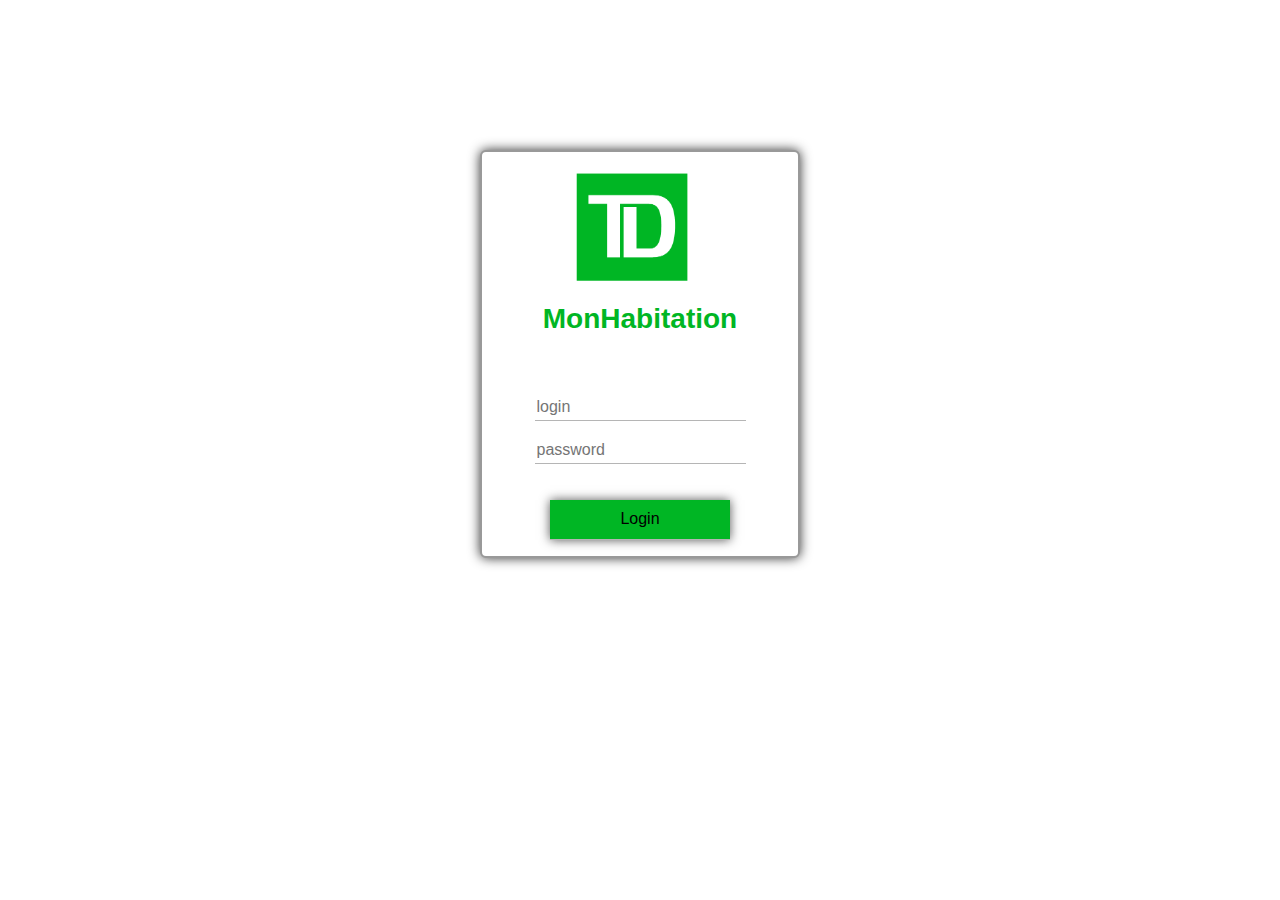
==== index.html @ 574670bf ":sparkles: :lipstick: Login page" ====
<!doctype html>
<html lang="en">
<!-- Meta tags -->
<meta http-equiv="Content-Type" content="text/html; charset=UTF-8" />
<meta name="viewport" content="width=device-width, initial-scale=1, shrink-to-fit=no">
<head>
  <title>TD MonHabitation</title>
  <!-- Links to 1)Bootstrap CSS - 2)Personal CSS -->
  <link rel="stylesheet" href="assets/css/bootstrap.min.css">
  <link rel="stylesheet" href="assets/css/bootstrap-grid.css">
  <link rel="stylesheet" type="text/css" media="all" href="assets/css/style.css"/>
</head>
<body>
  <!-- MAIN CONTENT -->
  <div class="login" id="login" style="display: block;">
    <form action="#">
      <div id="logo">
        <img src="assets/img/logoTD.png" width="150" height="150" alt="TD assurance" border="0">
      </div>
      <h3 id="title"><b>MonHabitation</b></h3>
      <div class="spacer"></div>
      <p><input type="text" required="required" placeholder="login"><br></p>
      <p><input type="text" required="required" placeholder="password"><br></p>
      <p> <input type="button" value="Login" id="btnLogin" onclick="">  </p>
    </form>
  </div>
</body>
</html>
---- assets/css/style.css ----
/* RESPONSIVE */
@media screen and (max-width: 320px) {
  html{
    width: 100%;
    margin:0;
    padding: 0;
  }
  body{
    margin:0;
    padding: 0;
  }
  .login{
    margin: 0px !important;
    vertical-align: top;
  }
}
/* FIN RESPONSIVE */
html{
  width: 100%;
  margin:0;
  padding: 0;
}
body{
  margin:0; padding: 0;
  background-position: center center;
  background-repeat: no-repeat;
  font-family: Arial;
  overflow: hidden;
}
input{
  border-bottom: 1px solid #b5b5b5;
  border-top: 0;
  border-left: 0;
  border-right: 0;
}
img{
  border: 0;
  text-align: center;
}
.spacer{
  height: 50px;
  background-color: #ffffff;
}
#logo{
  height: auto;
  padding-left: 75px;
  display: block;
  border: 0px;
  align-content: center;
}
.login{
  width: 320px;
  height: auto;
  margin: 150px auto;
  background-color: #FFFFFF;
  border-radius: 6px;
  border: 2px solid #999;
  box-shadow: 0 0 12px #333;
  display: block;
}
.profile{
  width: 75px;
  height: 75px;
  border-radius: 50px;
  margin: 0 auto;
  background-position: center center;
  background-size: cover;
  background-repeat: no-repeat;
  transition: all ease-in-out;
}
#username{
  width: 149px;
}
p{
  text-align: center;
}
#login{
  display: block;
}
#title{
  text-align: center;
  color: #00B624;
}
#btnLogin{
  margin-top:20px;
  width: 180px;
  height: 40px;
  outline: none;
  background-color: #00B624;
  box-shadow: 0 0 10px #555;
}
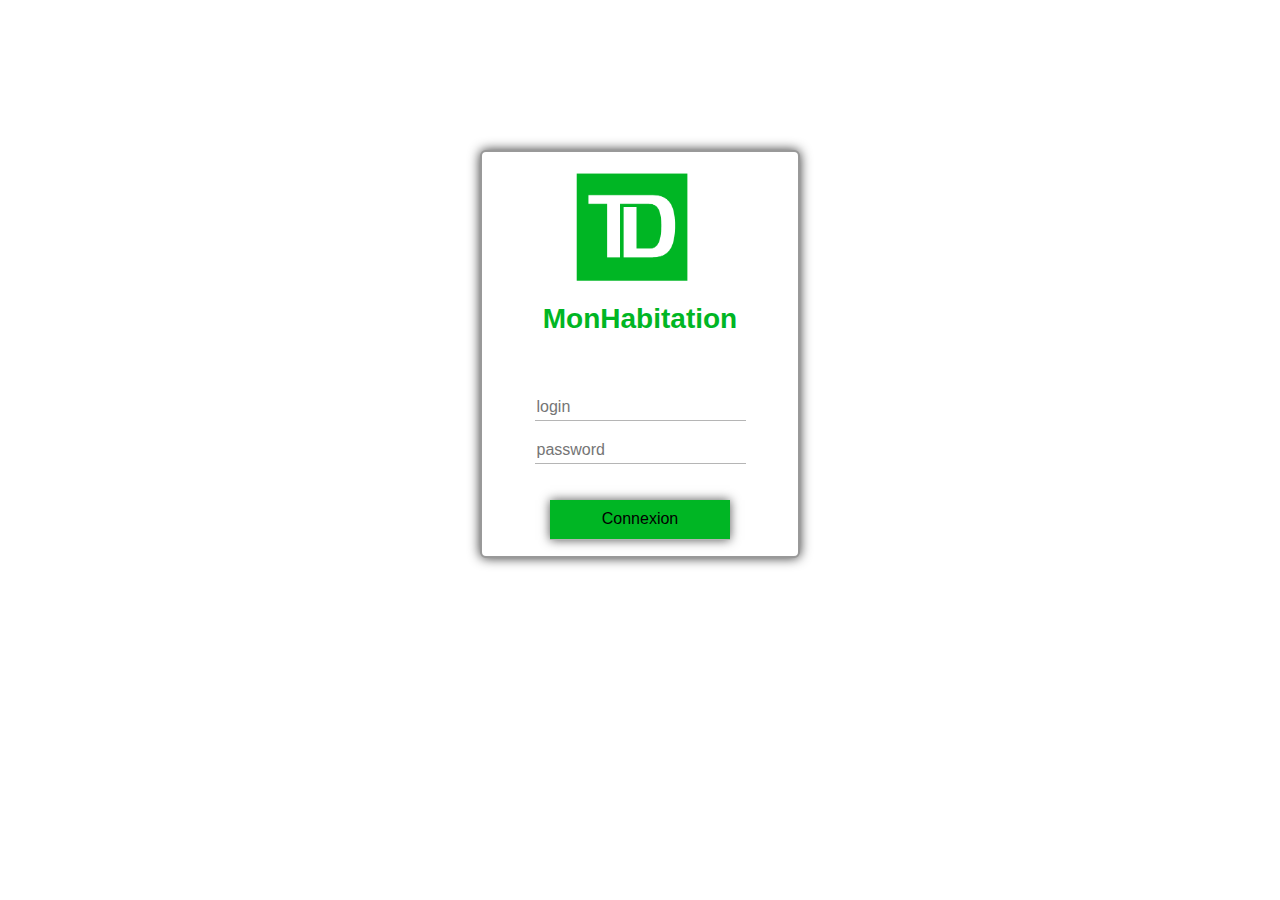
==== commit 9f47fffe: ":bug: Fixing form feature" ====
--- a/index.html
+++ b/index.html
@@ -13,7 +13,7 @@
 <body>
   <!-- MAIN CONTENT -->
   <div class="login" id="login" style="display: block;">
-    <form action="#">
+    <form action="page-accueil.html">
       <div id="logo">
         <img src="assets/img/logoTD.png" width="150" height="150" alt="TD assurance" border="0">
       </div>
@@ -21,7 +21,7 @@
       <div class="spacer"></div>
       <p><input type="text" required="required" placeholder="login"><br></p>
       <p><input type="text" required="required" placeholder="password"><br></p>
-      <p> <input type="button" value="Login" id="btnLogin" onclick="">  </p>
+      <p> <input type="button" value="Connexion" id="btnLogin" onclick="">  </p>
     </form>
   </div>
 </body>
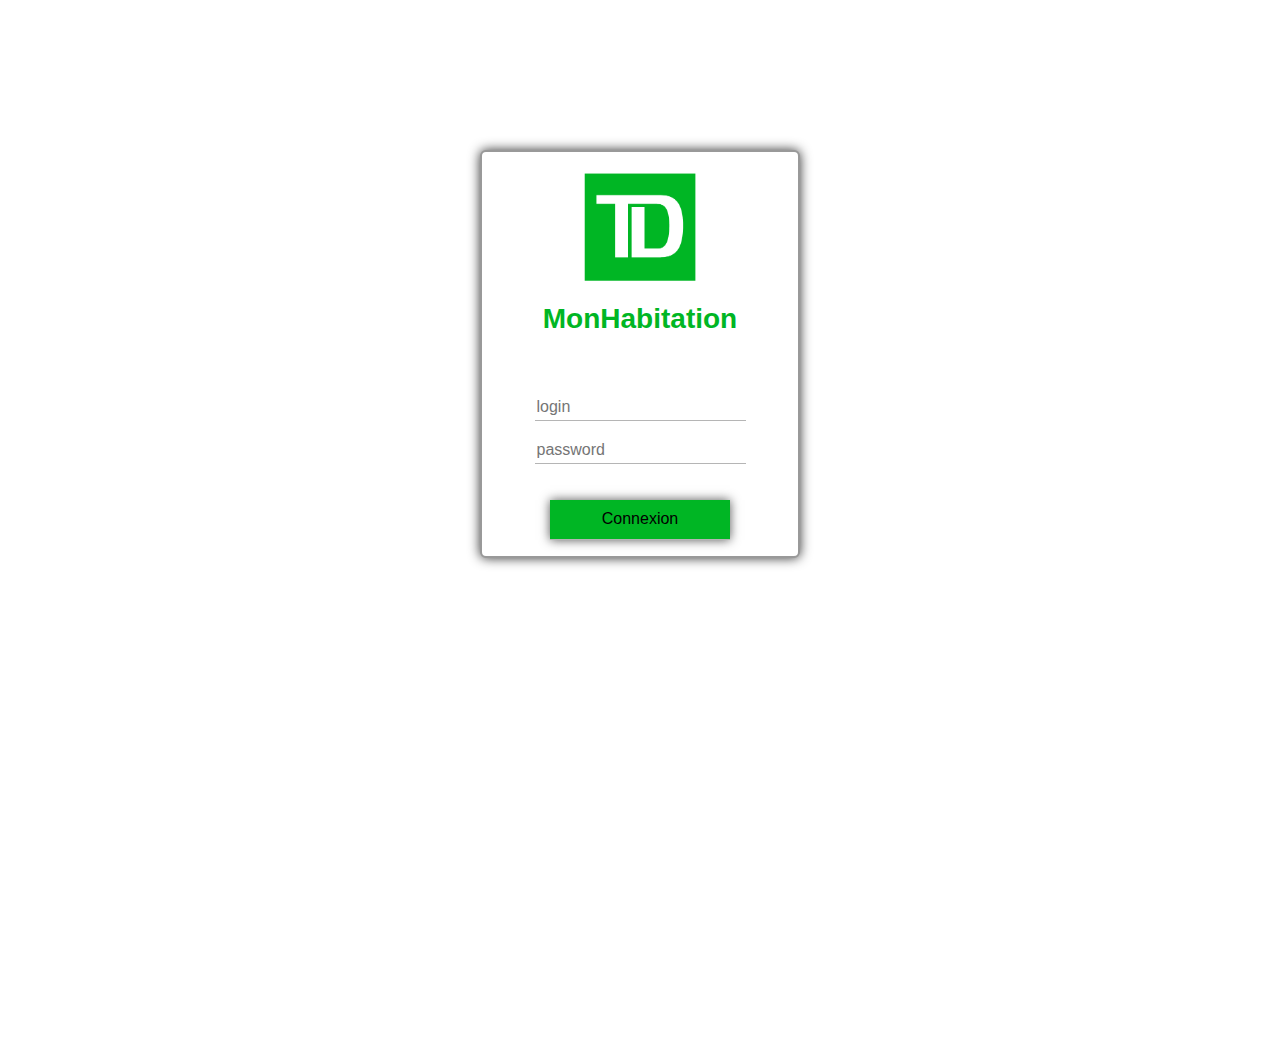
==== commit 32beb662: ":hankey: Mise en page temporaire de la page d'accueil" ====
--- a/index.html
+++ b/index.html
@@ -16,7 +16,7 @@
     <form action="page-accueil.html">
       <div id="logo">
         <img src="assets/img/logoTD.png" width="150" height="150" alt="TD assurance" border="0">
-      </div>
+      </  >
       <h3 id="title"><b>MonHabitation</b></h3>
       <div class="spacer"></div>
       <p><input type="text" required="required" placeholder="login"><br></p>
--- a/assets/css/style.css
+++ b/assets/css/style.css
@@ -1,72 +1,100 @@
 /* RESPONSIVE */
 @media screen and (max-width: 320px) {
-  html{
-    width: 100%;
+  body{
+    height: auto;
     margin:0;
+    max-width: 320px;
     padding: 0;
-  }
-  body{
-    margin:0;
-    padding: 0;
+    text-align: center;
+    width: 320px;
   }
   .login{
-    margin: 0px !important;
+    margin: 0;
     vertical-align: top;
+  }
+  .resize{
+    height: auto;
+    width: 320px;
   }
 }
 /* FIN RESPONSIVE */
+/* MENU */
+.menu{
+  background-color: #00B624;
+  height: 50px;
+  width: 100%;
+}
+.menu ul{
+  text-align: left;
+  width: 100%;
+}
+.menu li{
+  display: inline-block;
+  margin: 15px;
+}
+.menu li a {
+  color: #FFFFFF;
+  font: 20px Arial;
+  text-decoration: none;
+}
+/* FIN MENU */
+/* DESKTOP INDEX */
 html{
-  width: 100%;
+  height: 100%;
   margin:0;
   padding: 0;
+  text-align: center;
+  width: 100%;
 }
 body{
-  margin:0; padding: 0;
   background-position: center center;
   background-repeat: no-repeat;
   font-family: Arial;
+  height: 100%;
+  margin:0; padding: 0;
   overflow: hidden;
+  text-align: center;
+  width: 100%;
 }
 input{
   border-bottom: 1px solid #b5b5b5;
-  border-top: 0;
   border-left: 0;
   border-right: 0;
+  border-top: 0;
 }
 img{
   border: 0;
   text-align: center;
 }
 .spacer{
+  background-color: #ffffff;
   height: 50px;
-  background-color: #ffffff;
 }
 #logo{
+  align-content: center;
+  border: 0;
+  display: block;
   height: auto;
-  padding-left: 75px;
-  display: block;
-  border: 0px;
-  align-content: center;
 }
 .login{
-  width: 320px;
+  background-color: #FFFFFF;
+  border: 2px solid #999;
+  border-radius: 6px;
+  box-shadow: 0 0 12px #333;
+  display: block;
   height: auto;
   margin: 150px auto;
-  background-color: #FFFFFF;
-  border-radius: 6px;
-  border: 2px solid #999;
-  box-shadow: 0 0 12px #333;
-  display: block;
+  width: 320px;
 }
 .profile{
+  background-position: center center;
+  background-repeat: no-repeat;
+  background-size: cover;
+  border-radius: 50px;
+  height: 75px;
+  margin: 0 auto;
+  transition: all ease-in-out;
   width: 75px;
-  height: 75px;
-  border-radius: 50px;
-  margin: 0 auto;
-  background-position: center center;
-  background-size: cover;
-  background-repeat: no-repeat;
-  transition: all ease-in-out;
 }
 #username{
   width: 149px;
@@ -78,14 +106,75 @@
   display: block;
 }
 #title{
+  color: #00B624;
   text-align: center;
-  color: #00B624;
 }
 #btnLogin{
-  margin-top:20px;
-  width: 180px;
-  height: 40px;
-  outline: none;
   background-color: #00B624;
   box-shadow: 0 0 10px #555;
+  height: 40px;
+  margin-top:20px;
+  outline: none;
+  width: 180px;
 }
+/* FIN DESKTOP INDEX */
+/* DESKTOP ACCUEIL */
+.menu-top{
+  background-color: #00B624;
+  display: flex;
+  height: 50px;
+  width: 100%;
+}
+.logo-td{
+  height: 50px;
+  margin: 0;
+  padding: 0;
+  vertical-align: top;
+  width: 50px;
+}
+.page-title{
+  align-content: center;
+  color: #ffffff;
+  font-size: 22px;
+  padding-left: 10px;
+  padding-top: 8px;
+  text-align: center;
+}
+.container{
+  align-content: center;
+  align-items: center;
+  height: auto;
+  width: 100%;
+}
+.content{
+align-content: center;
+height: 500px;
+text-align: center;
+width: 500px;
+}
+.content-bloc{
+  background-position: center center;
+  background-color: #00B624;
+  border: 1px solid #00B624;
+  box-shadow: 0 0 12px #999;
+  height: 150px;
+  margin: 10px;
+  width: 150px;
+}
+.content-bloc:hover{
+  background-color: #000000;
+  box-shadow: 0 0 12px #999;
+}
+.content-bloc p{
+  color: #ffffff;
+  padding-top: 30px;
+  text-align: center;
+  vertical-align: middle;
+}
+.right{
+  float: right;
+}
+.left{
+  float: left;
+}
+/* FIN DESKTOP ACCUEIL */
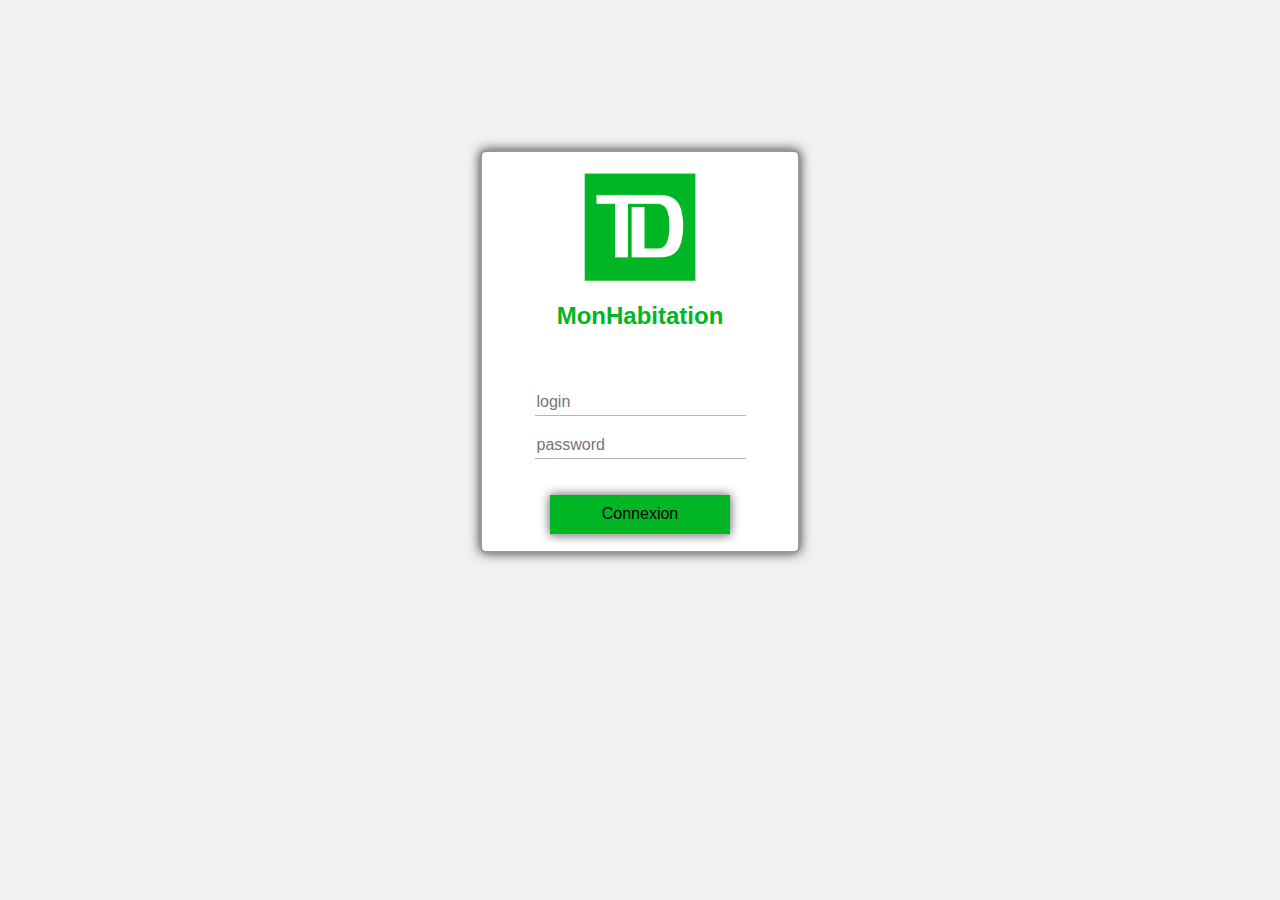
==== commit 98cc25e2: ":bug: title position" ====
--- a/index.html
+++ b/index.html
@@ -17,7 +17,7 @@
       <div id="logo">
         <img src="assets/img/logoTD.png" width="150" height="150" alt="TD assurance" border="0">
       </  >
-      <h3 id="title"><b>MonHabitation</b></h3>
+      <h4 style="color:#00B624"><b>MonHabitation</b></h4>
       <div class="spacer"></div>
       <p><input type="text" required="required" placeholder="login"><br></p>
       <p><input type="text" required="required" placeholder="password"><br></p>
--- a/assets/css/style.css
+++ b/assets/css/style.css
@@ -1,7 +1,6 @@
 /* RESPONSIVE */
-@media screen and (max-width: 320px) {
+@media screen and (max-width: 550px) {
   body{
-    height: auto;
     margin:0;
     max-width: 320px;
     padding: 0;
@@ -12,9 +11,43 @@
     margin: 0;
     vertical-align: top;
   }
-  .resize{
+  .container{
+    align-content: center;
+    align-items: center;
     height: auto;
+    width: 100%;
+  }
+  .content{
+  align-content: center;
+  display: inline;
+  text-align: center;
+  width: 320px !important;
+  }
+  .content-bloc{
+    align-items: left;
+    width: 105px !important;
+  }
+  .right{
+    float: right;
+  }
+  .left{
+    float: left;
+  }
+  .product{
     width: 320px;
+  }
+  .product-info{
+    display: inline-block !important;
+    height: auto;
+    padding: 0 !important;
+    width: 320px !important;
+    background-color: #ffffff;
+  }
+  .product-details p{
+    padding-left: 10px;
+  }
+  h3{
+    margin-left: 0 !important;
   }
 }
 /* FIN RESPONSIVE */
@@ -25,6 +58,7 @@
   width: 100%;
 }
 .menu ul{
+  margin: 0;
   text-align: left;
   width: 100%;
 }
@@ -40,19 +74,19 @@
 /* FIN MENU */
 /* DESKTOP INDEX */
 html{
-  height: 100%;
   margin:0;
   padding: 0;
   text-align: center;
   width: 100%;
 }
 body{
+  background-color: #f1f1f1;
   background-position: center center;
   background-repeat: no-repeat;
   font-family: Arial;
-  height: 100%;
-  margin:0; padding: 0;
+  margin:0;
   overflow: hidden;
+  padding: 0;
   text-align: center;
   width: 100%;
 }
@@ -153,8 +187,8 @@
 width: 500px;
 }
 .content-bloc{
+  background-color: #00B624;
   background-position: center center;
-  background-color: #00B624;
   border: 1px solid #00B624;
   box-shadow: 0 0 12px #999;
   height: 150px;
@@ -171,6 +205,11 @@
   text-align: center;
   vertical-align: middle;
 }
+.content-bloc a{
+  color: #ffffff;
+  font-family:Arial,sans-sans-serif;
+  text-decoration: none;
+}
 .right{
   float: right;
 }
@@ -178,3 +217,71 @@
   float: left;
 }
 /* FIN DESKTOP ACCUEIL */
+/* PAGE LISTE DE PRODUITS */
+.product-card{
+  background: #ffffff;
+  border: 1px solid #f1f1f1;
+  border-radius: 2px;
+  display: inline-block;
+  height: 220px;
+  margin: 1rem;
+  position: relative;
+  width: 250px;
+}
+.product-card img{
+  height: auto;
+  width: 250px;
+}
+.product-card:hover{
+	 box-shadow: 3px 2px 3px 0 #C0C0C0;
+   transition: all .2s ease-out;
+}
+.text{
+  color: #bfbfbf;
+  font-family:Arial,sans-serif;
+  font-size: 16px;
+  padding-top:25px;
+}
+.card-icons{
+  float: right;
+  padding-top: 5px;
+}
+.card-icons ul{
+  display: flex;
+  list-style-type: none;
+  margin: 0;
+  text-align: left;
+  text-decoration: none;
+  width: 100%;
+}
+.icons li{
+  list-style: none;
+  list-style-type: none;
+}
+.icons img{
+  height: 24px;
+  margin: 5px;
+  width: 24px;
+}
+/* FIN PAGE LISTE DE PRODUITS */
+/* FICHE PRODUIT */
+.product-info{
+  box-shadow: 10px 10px 10px 10px #CCC;
+  display: flex;
+  margin-top: 20px;
+  padding: 10px;
+  width: 800px;
+}
+.product-img img{
+  height: auto;
+  margin-right: 10px;
+  width: 320px;
+}
+.product-details p{
+  float: left;
+  text-align: left;
+}
+h3{
+  margin-left:6em;
+}
+/* FIN FICHE PRODUIT */
